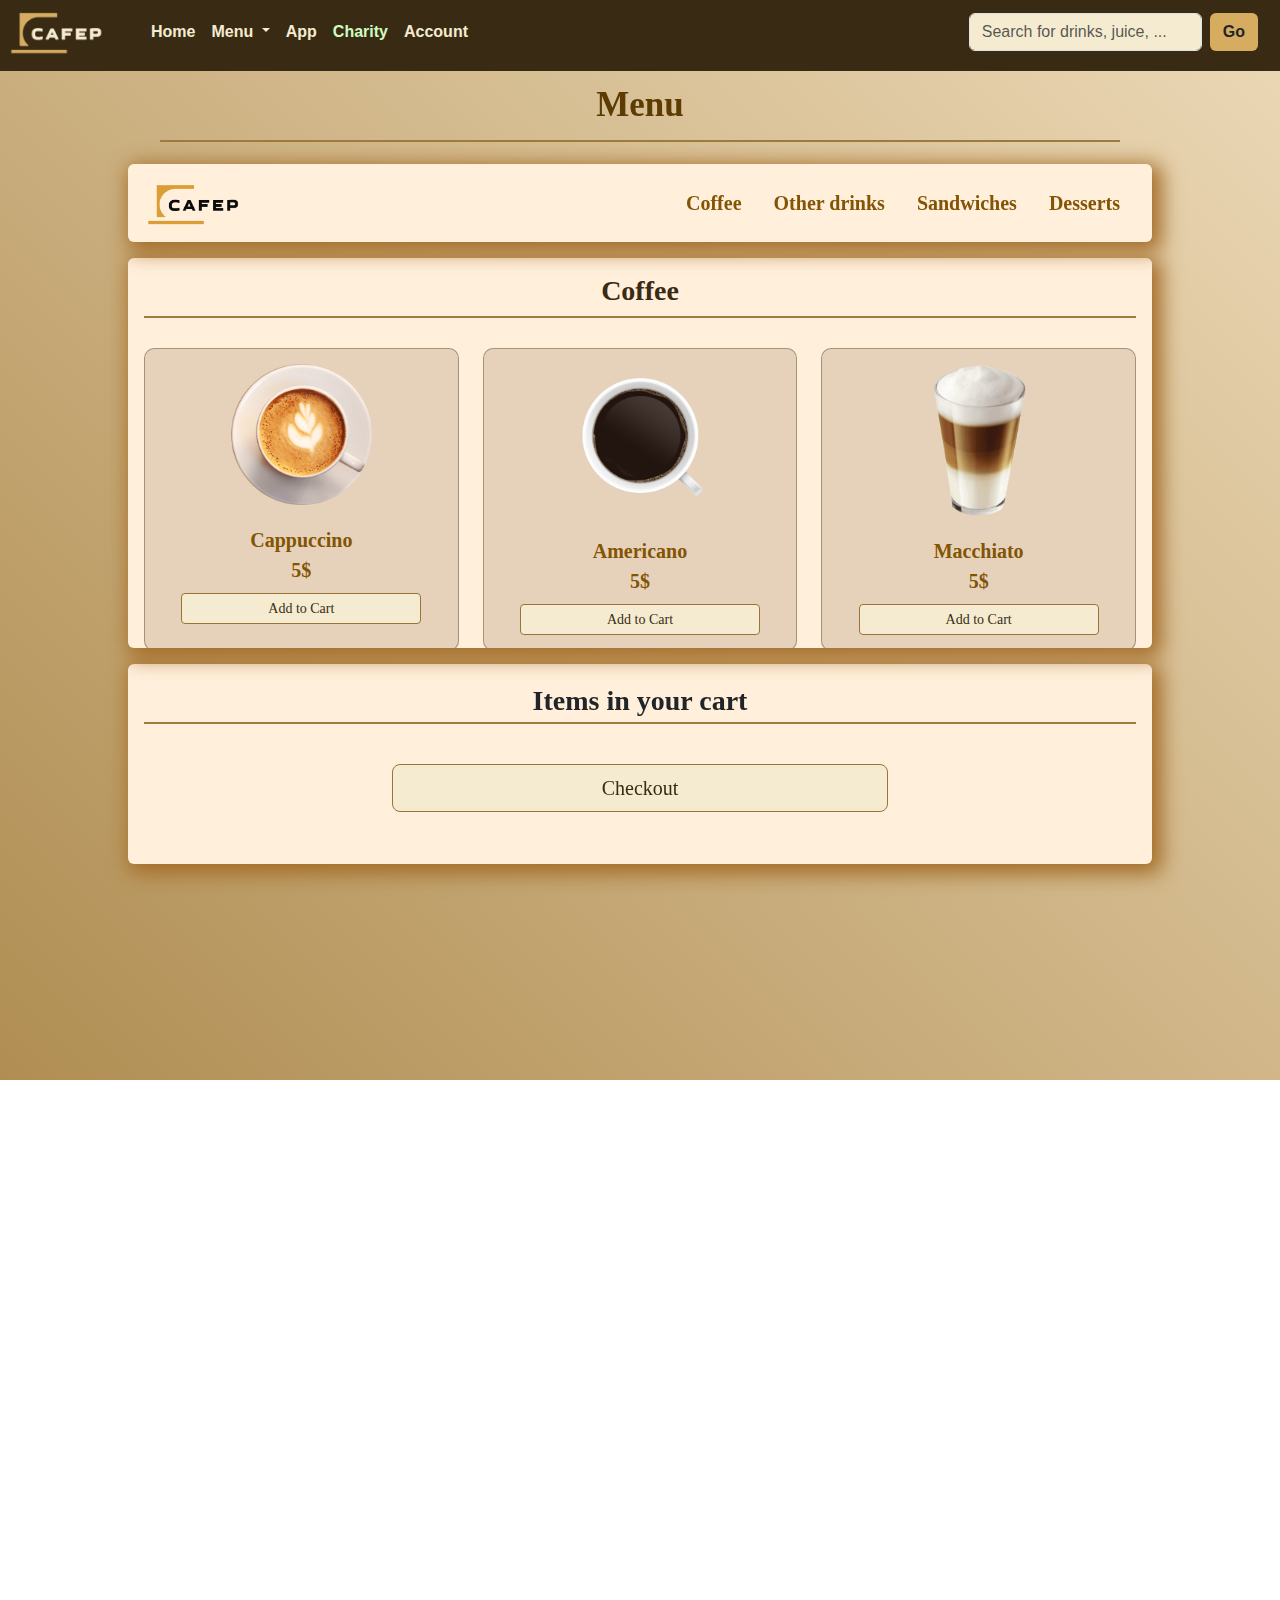
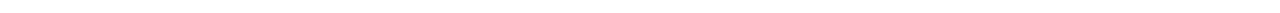
==== menu.html @ 01be3be9 "alot of changes" ====
<!DOCTYPE html>
<html lang="en">
<head>
    <meta charset="UTF-8">
    <meta name="viewport" content="width=device-width, initial-scale=1.0">
    <link href="https://cdn.jsdelivr.net/npm/bootstrap@5.3.0/dist/css/bootstrap.min.css" rel="stylesheet" integrity="sha384-9ndCyUaIbzAi2FUVXJi0CjmCapSmO7SnpJef0486qhLnuZ2cdeRhO02iuK6FUUVM" crossorigin="anonymous">
    <link rel="stylesheet" href="https://cdn.jsdelivr.net/npm/bootstrap@5.0.0/dist/css/bootstrap.min.css">
    <link rel="stylesheet" href="style.css">
    <link rel="stylesheet" href="https://cdnjs.cloudflare.com/ajax/libs/font-awesome/4.7.0/css/font-awesome.min.css">
    <title>coffeeshop</title>
</head>
<body style="height:100%;">
    <script src="https://cdn.jsdelivr.net/npm/bootstrap@5.3.0/dist/js/bootstrap.bundle.min.js" integrity="sha384-geWF76RCwLtnZ8qwWowPQNguL3RmwHVBC9FhGdlKrxdiJJigb/j/68SIy3Te4Bkz" crossorigin="anonymous"></script>
    <img src="images/angryimg.png" id="bg">
    <nav class="navbar navbar-expand-lg" style="font-family:Arial, Helvetica, sans-serif">
        <div class="container-fluid">
          <a class="navbar-brand" href="#"><img class="img-fluid" src="images\navlogo.png" style="margin-left:-15px;"></a>
          <button class="navbar-toggler" type="button" data-bs-toggle="collapse" data-bs-target="#navbarSupportedContent" aria-controls="navbarSupportedContent" aria-expanded="false" aria-label="Toggle navigation" style="box-shadow:none;">
            <span><img class="img-fluid" src="images\showmore.png"></span> 
          </button>
          <div class="collapse navbar-collapse" id="navbarSupportedContent">
            <ul class="navbar-nav me-auto mb-2 mb-lg-0">
              <li class="nav-item">
                <a class="nav-link active fw-semibold" aria-current="page" href="index.html" style="color:#F4EBD0">Home</a>
              </li>
              <li class="nav-item dropdown">
                <a style="color:#F4EBD0" class="nav-link dropdown-toggle active fw-semibold" href="#" role="button" data-bs-toggle="dropdown" aria-expanded="false">
                  Menu
                </a>
                <ul class="dropdown-menu" style="background-color:#B68D40;">
                  <li><a class="dropdown-item fw-semibold" href="menu.html" style="color:#F4EBD0">View Menu</a></li>
                  <li><a class="dropdown-item fw-semibold" href="#" style="color:#F4EBD0">Coffee</a></li>
                  <li><a class="dropdown-item fw-semibold" href="#" style="color:#F4EBD0">Juice</a></li>
                  <li><a class="dropdown-item fw-semibold" href="#" style="color:#F4EBD0">Bread</a></li>
                  <li><a class="dropdown-item fw-semibold" href="#" style="color:#F4EBD0">Dessert</a></li>
                </ul>
              </li>
              <li class="nav-item">
                <a class="nav-link active fw-semibold" aria-current="page" href="#" style="color:#F4EBD0">App</a>
              </li>
              <li class="nav-item">
                <a class="nav-link active fw-semibold" aria-current="page" href="#" style="color:#cffcc1">Charity</a>
              </li>
              <li class="nav-item">
                <a class="nav-link active fw-semibold" aria-current="page" href="#" style="color:#F4EBD0">Account</a>
              </li>
            </ul>
            <form class="d-flex" role="search">
              <input class="form-control me-2 mw-100" style="background-color:#F4EBD0;" type="search" placeholder="Search for drinks, juice, ..." aria-label="Search">
              <button class="btn fw-semibold" style="background-color:#D6AD60;" type="submit">Go </button>
            </form>
          </div>
        </div>
  </nav>
  <div class="menubody">
    <div class="mt-2 mb-2 fw-semibold text-center menutopheader">Menu</div>
    <div class="w-75 mx-auto" style="background-color:#a07b3b;height:2px;margin-bottom:30px;"></div>
    <nav id="menunavbar" class="mx-auto navbar px-3 mb-3 rounded menunavbar">
      <a class="navbar-brand menunavbarbrand" href="#"><img src="images\logo.png"></a>
      <ul class="nav nav-pills text-center menuitemlist">
        <li class="nav-item">
          <a class="nav-link" href="#coffeemenu">Coffee</a>
        </li>
        <li class="nav-item">
          <a class="nav-link" href="#drinksmenu">Other drinks</a>
        </li>
        <li class="nav-item">
          <a class="nav-link" href="#sandwichesmenu">Sandwiches</a>
        </li>
        <li class="nav-item">
          <a class="nav-link" href="#dessertsmenu">Desserts</a>
        </li>
      
      </ul>
    </nav> 
    <div style="color:#392b13;" data-bs-spy="scroll" data-bs-target="#menunavbar" data-bs-root-margin="0px 0px -40%" data-bs-smooth-scroll="true" class="mx-auto menucontent p-3 rounded-2" tabindex="0">
      <h4 id="coffeemenu" class="text-center menuitemtitle">Coffee</h4>
      <div class="w-100 mx-auto" style="background-color:#a07b3b;height:2px;margin-bottom:30px;"></div>
      <div class="row row-cols-2 g-4">
        <div class="col-sm-4">
          <div class="menuitem" style="height:100%;">
            <img src="images\cappuccino.png">
            <div class="fs-5 fw-bold">
              Cappuccino<br>
              5$
            </div>
            <button type="button" style="width:85%;" class="btn btn-primary btn-sm mt-2 buyBtn">Add to Cart</button>
          </div>
        </div>
        <div class="col-sm-4">
          <div class="menuitem" style="height:100%;">
            <img src="images\americano.png">
            <div class="fs-5 fw-bold">
              Americano<br>
              5$
            </div>
            <button type="button" style="width:85%;" class="btn btn-primary btn-sm mt-2 buyBtn">Add to Cart</button>
          </div>
        </div>
        <div class="col-sm-4">
          <div class="menuitem" style="height:100%;">
            <img src="images\macchiato.png">
            <div class="fs-5 fw-bold">
              Macchiato<br>
              5$
            </div>
            <button type="button" style="width:85%;" class="btn btn-primary btn-sm mt-2 buyBtn">Add to Cart</button>
          </div>
        </div>
        <div class="col-sm-4">
          <div class="menuitem" style="height:100%;">
            <img src="images\espresso.png">
            <div class="fs-5 fw-bold">
              Espresso<br>
              5$
            </div>
            <button type="button" style="width:85%;" class="btn btn-primary btn-sm mt-2 buyBtn">Add to Cart</button>
          </div>
        </div>
        <div class="col-sm-4">
          <div class="menuitem" style="height:100%;">
            <img src="images\latte.png">
            <div class="fs-5 fw-bold">
              Latte<br>
              5$
            </div>
            <button type="button" style="width:85%;" class="btn btn-primary btn-sm mt-2 buyBtn">Add to Cart</button>
          </div>
        </div>
        <div class="col-sm-4">
          <div class="menuitem" style="height:100%;">
            <img src="images\frappe.png">
            <div class="fs-5 fw-bold">
              Frappé<br>
              5$
            </div>
            <button type="button" style="width:85%;" class="btn btn-primary btn-sm mt-2 buyBtn">Add to Cart</button>
          </div>
        </div>
        <div class="col-sm-4">
          <div class="menuitem" style="height:100%;">
            <img src="images\black.png">
            <div class="fs-5 fw-bold">
              Black coffee<br>
              5$
            </div>
            <button type="button" style="width:85%;" class="btn btn-primary btn-sm mt-2 buyBtn">Add to Cart</button>
          </div>
        </div>
        <div class="col-sm-4">
          <div class="menuitem" style="height:100%;">
            <img src="images\redeye.png">
            <div class="fs-5 fw-bold">
              Red eye<br>
              5$
            </div>
            <button type="button" style="width:85%;" class="btn btn-primary btn-sm mt-2 buyBtn">Add to Cart</button>
          </div>
        </div>
        <div class="col-sm-4">
          <div class="menuitem" style="height:100%;">
            <img src="images\Affogato.png">
            <div class="fs-5 fw-bold">
              Affogato<br>
              5$
            </div>
            <button type="button" style="width:85%;" class="btn btn-primary btn-sm mt-2 buyBtn">Add to Cart</button>
          </div>
        </div>
      </div>
      <!-------------------------------------------------------------------->
      <h4 id="drinksmenu" class="text-center mt-5 menuitemtitle">Other drinks</h4>
      <div class="w-100 mx-auto" style="background-color:#a07b3b;height:2px;margin-bottom:30px;"></div>
      <div class="row row-cols-2 g-4">
        <div class="col-sm-4">
          <div class="menuitem" style="height:100%;">
            <img src="images\watermelonjuice.png">
            <div class="fs-5 fw-bold">
              Watermelon Juice<br>
              5$
            </div>
            <button type="button" style="width:85%;" class="btn btn-primary btn-sm mt-2 buyBtn">Add to Cart</button>
          </div>
        </div>
        <div class="col-sm-4">
          <div class="menuitem" style="height:100%;">
            <img src="images\orangejuice.png">
            <div class="fs-5 fw-bold">
              Orange Juice<br>
              5$
            </div>
            <button type="button" style="width:85%;" class="btn btn-primary btn-sm mt-2 buyBtn">Add to Cart</button>
          </div>
        </div>
        <div class="col-sm-4">
          <div class="menuitem" style="height:100%;">
            <img src="images\applejuice.png">
            <div class="fs-5 fw-bold">
              Apple Juice<br>
              5$
            </div>
            <button type="button" style="width:85%;" class="btn btn-primary btn-sm mt-2 buyBtn">Add to Cart</button>
          </div>
        </div>
        <div class="col-sm-4">
          <div class="menuitem" style="height:100%;">
            <img src="images\lemonade.png">
            <div class="fs-5 fw-bold">
              Lemonade<br>
              5$
            </div>
            <button type="button" style="width:85%;" class="btn btn-primary btn-sm mt-2 buyBtn">Add to Cart</button>
          </div>
        </div>
        <div class="col-sm-4">
          <div class="menuitem" style="height:100%;">
            <img src="images\ogcoke.png">
            <div class="fs-5 fw-bold">
              Traditional coke<br>
              5$
            </div>
            <button type="button" style="width:85%;" class="btn btn-primary btn-sm mt-2 buyBtn">Add to Cart</button>
          </div>
        </div>
        <div class="col-sm-4">
          <div class="menuitem" style="height:100%;">
            <img src="images\thaitea.png">
            <div class="fs-5 fw-bold">
              Thai Tea<br>
              5$
            </div>
            <button type="button" style="width:85%;" class="btn btn-primary btn-sm mt-2 buyBtn">Add to Cart</button>
          </div>
        </div>
        <div class="col-sm-4">
          <div class="menuitem" style="height:100%;">
            <img src="images\pineapplejuice.png">
            <div class="fs-5 fw-bold">
              Pineapple juice<br>
              5$
            </div>
            <button type="button" style="width:85%;" class="btn btn-primary btn-sm mt-2 buyBtn">Add to Cart</button>
          </div>
        </div>
      </div>
      <!-------------------------------------------------------------------->
      <h4 id="sandwichesmenu" class="text-center mt-5 menuitemtitle">Sandwiches</h4>
      <div class="w-100 mx-auto" style="background-color:#a07b3b;height:2px;margin-bottom:30px;"></div>
      <div class="row row-cols-2 g-4">
        <div class="col-sm-4">
          <div class="menuitem" style="height:100%;">
            <img src="images\latte.png">
            <div class="fs-5 fw-bold">
              Latte<br>
              5$
            </div>
            <button type="button" style="width:85%;" class="btn btn-primary btn-sm mt-2 buyBtn">Add to Cart</button>
          </div>
        </div>
        <div class="col-sm-4">
          <div class="menuitem" style="height:100%;">
            <img src="images\latte.png">
            <div class="fs-5 fw-bold">
              Latte<br>
              5$
            </div>
            <button type="button" style="width:85%;" class="btn btn-primary btn-sm mt-2 buyBtn">Add to Cart</button>
          </div>
        </div>
        <div class="col-sm-4">
          <div class="menuitem" style="height:100%;">
            <img src="images\latte.png">
            <div class="fs-5 fw-bold">
              Latte<br>
              5$
            </div>
            <button type="button" style="width:85%;" class="btn btn-primary btn-sm mt-2 buyBtn">Add to Cart</button>
          </div>
        </div>
        <div class="col-sm-4">
          <div class="menuitem" style="height:100%;">
            <img src="images\latte.png">
            <div class="fs-5 fw-bold">
              Latte<br>
              5$
            </div>
            <button type="button" style="width:85%;" class="btn btn-primary btn-sm mt-2 buyBtn">Add to Cart</button>
          </div>
        </div>
        <div class="col-sm-4">
          <div class="menuitem" style="height:100%;">
            <img src="images\latte.png">
            <div class="fs-5 fw-bold">
              Latte<br>
              5$
            </div>
            <button type="button" style="width:85%;" class="btn btn-primary btn-sm mt-2 buyBtn">Add to Cart</button>
          </div>
        </div>
        <div class="col-sm-4">
          <div class="menuitem" style="height:100%;">
            <img src="images\latte.png">
            <div class="fs-5 fw-bold">
              Latte<br>
              5$
            </div>
            <button type="button" style="width:85%;" class="btn btn-primary btn-sm mt-2 buyBtn">Add to Cart</button>
          </div>
        </div>
        <div class="col-sm-4">
          <div class="menuitem" style="height:100%;">
            <img src="images\latte.png">
            <div class="fs-5 fw-bold">
              Latte<br>
              5$
            </div>
            <button type="button" style="width:85%;" class="btn btn-primary btn-sm mt-2 buyBtn">Add to Cart</button>
          </div>
        </div>
        <div class="col-sm-4">
          <div class="menuitem" style="height:100%;">
            <img src="images\latte.png">
            <div class="fs-5 fw-bold">
              Latte<br>
              5$
            </div>
            <button type="button" style="width:85%;" class="btn btn-primary btn-sm mt-2 buyBtn">Add to Cart</button>
          </div>
        </div>
        <div class="col-sm-4">
          <div class="menuitem" style="height:100%;">
            <img src="images\latte.png">
            <div class="fs-5 fw-bold">
              Latte<br>
              5$
            </div>
            <button type="button" style="width:85%;" class="btn btn-primary btn-sm mt-2 buyBtn">Add to Cart</button>
          </div>
        </div>
      </div>
      <!-------------------------------------------------------------------->
      <h4 id="dessertsmenu" class="text-center mt-5 menuitemtitle">Desserts</h4>
      <div class="w-100 mx-auto" style="background-color:#a07b3b;height:2px;margin-bottom:30px;"></div>
      <div class="row row-cols-2 g-4">
        <div class="col-sm-4">
          <div class="menuitem" style="height:100%;">
            <img src="images\latte.png">
            <div class="fs-5 fw-bold">
              Latte<br>
              5$
            </div>
            <button type="button" style="width:85%;" class="btn btn-primary btn-sm mt-2 buyBtn">Add to Cart</button>
          </div>
        </div>
        <div class="col-sm-4">
          <div class="menuitem" style="height:100%;">
            <img src="images\latte.png">
            <div class="fs-5 fw-bold">
              Latte<br>
              5$
            </div>
            <button type="button" style="width:85%;" class="btn btn-primary btn-sm mt-2 buyBtn">Add to Cart</button>
          </div>
        </div>
        <div class="col-sm-4">
          <div class="menuitem" style="height:100%;">
            <img src="images\latte.png">
            <div class="fs-5 fw-bold">
              Latte<br>
              5$
            </div>
            <button type="button" style="width:85%;" class="btn btn-primary btn-sm mt-2 buyBtn">Add to Cart</button>
          </div>
        </div>
        <div class="col-sm-4">
          <div class="menuitem" style="height:100%;">
            <img src="images\latte.png">
            <div class="fs-5 fw-bold">
              Latte<br>
              5$
            </div>
            <button type="button" style="width:85%;" class="btn btn-primary btn-sm mt-2 buyBtn">Add to Cart</button>
          </div>
        </div>
        <div class="col-sm-4">
          <div class="menuitem" style="height:100%;">
            <img src="images\latte.png">
            <div class="fs-5 fw-bold">
              Latte<br>
              5$
            </div>
            <button type="button" style="width:85%;" class="btn btn-primary btn-sm mt-2 buyBtn">Add to Cart</button>
          </div>
        </div>
        <div class="col-sm-4">
          <div class="menuitem" style="height:100%;">
            <img src="images\latte.png">
            <div class="fs-5 fw-bold">
              Latte<br>
              5$
            </div>
            <button type="button" style="width:85%;" class="btn btn-primary btn-sm mt-2 buyBtn">Add to Cart</button>
          </div>
        </div>
        <div class="col-sm-4">
          <div class="menuitem" style="height:100%;">
            <img src="images\latte.png">
            <div class="fs-5 fw-bold">
              Latte<br>
              5$
            </div>
            <button type="button" style="width:85%;" class="btn btn-primary btn-sm mt-2 buyBtn">Add to Cart</button>
          </div>
        </div>
        <div class="col-sm-4">
          <div class="menuitem" style="height:100%;">
            <img src="images\latte.png">
            <div class="fs-5 fw-bold">
              Latte<br>
              5$
            </div>
            <button type="button" style="width:85%;" class="btn btn-primary btn-sm mt-2 buyBtn">Add to Cart</button>
          </div>
        </div>
        <div class="col-sm-4">
          <div class="menuitem" style="height:100%;">
            <img src="images\latte.png">
            <div class="fs-5 fw-bold">
              Latte<br>
              5$
            </div>
            <button type="button" style="width:85%;" class="btn btn-primary btn-sm mt-2 buyBtn">Add to Cart</button>
          </div>
        </div>
      </div>
    </div>
  </div>
  <div class="checkout">
    <div class="mt-3 rounded mx-auto p-3 cartcontainer">
      <div class="text-center carttitle">Items in your cart</div>
      <div class="w-100 mx-auto" style="background-color:#a07b3b;height:2px;margin-bottom:30px;"></div>
      <div class="text-center" style="margin-top:40px;"><button type="button" style="width:50%" class="btn btn-primary btn-lg cartBtn">Checkout</button></div>
    </div>
  </div>
  <div class="mt-5" style="position:relative">
    <img src="images\coffee11.webp" class="bottomimg" style="width:100%;border-top:solid #835404 5px;">
  </div>
  <footer style="border-top-color:#835404;border-top-width:4px;border-top-style:solid;padding:0 50px 0px;color:#F4EBD0;margin-top:auto;background-color:#B68D40;">
    <div class="row">
          <div class="col-sm-3 col-md-3">
              <div class="footerheader fw-semibold">Locations</div>
              <div class="footertext">
                  <li>2-6 Bis Điện Biên Phủ, P.Đa Kao, Quận 1, Tp Hồ Chí Minh</li>
                  <li style="margin-top:7px;">298 Cầu Giấy, P. Quan Hoa, Q. Cầu Giấy, Hà Nội</li>
                  <li style="margin-top:7px;">234 Phạm Văn Đồng, Cổ Nhuế, Bắc Từ Liêm, Hà Nội</li>
              </div>
          </div>
          <div class="col-sm-3 col-md-3">
              <div>
                  <div class="footerheader fw-semibold">Privacy Policy</div> 
                  <div class="footertext">
                      <li>Interpretation and Definitions</li>
                      <li style="margin-top:7px;">Personal Data</li>
                      <li style="margin-top:7px;">Social Data</li>
                      <li style="margin-top:7px;">Data rights</li>
                  </div>
              </div>
          </div>
          <div class="col-sm-3 col-md-3">
              <div class="footerheader fw-semibold">Terms and Conditions</div>
              <div class="footertext">
                <li>Online services</li>
                <li style="margin-top:7px;">Information practices and communication</li>
                <li style="margin-top:7px;">Sending orders</li>
                <li style="margin-top:7px;">Copyright notice</li>
              </div>
          </div>
          <div class="col-sm-3 col-md-3 text-center">
              <div class="footerheader fw-semibold" id="socials">Stay in touch with us!</div> 
              <div class="socialicons">
                <a href="#"><img src="images\facebook.png"></a>
                <a href="#"><img src="images\youtube.png"></a>
                <a href="#"><img src="images\instagram.png"></a>             
              </div>
          </div>
    </div>
    <div class="text-center mb-3 copyrighttext">
      © 2023-2023 CAFEP All Rights Reserved
    </div>
  </footer>
</body>
</html>
---- style.css ----
@import url('https://fonts.googleapis.com/css?family=Roboto:700');

@import url("https://fonts.googleapis.com/css?family=Poppins:100,200,300,400,500,600,700,800,900");

@import url('https://fonts.googleapis.com/css2?family=DM+Sans:opsz,wght@9..40,300&display=swap');
html,body,header{
  width: 100%;
  height: 100%;
  margin: 0px;
  padding: 0px;
  overflow-x: hidden; 
  font-family:'Times New Roman', Times, serif;
}

body{
  width:auto;
  display:flex;
  flex-direction:column;
  position:relative;
}

.navbar{
  z-index:3;
  background-color:#392b13;
  padding:10px;
  margin-top:-8px;
  width:100%;
}

#bg{
  position:fixed; 
  top: 0; 
  left: 0; 
  z-index:-1;
  min-width: 100%;
  min-height: 100%;
}

/* HomePage */

/* TopPage */

.dropdown-menu{
    animation: 0.5s slidedown
}

.dropdown-menu a:hover{
  color:#392b13 !important;
  background-color:transparent;
}

.coffeetext{
  position: relative;
  position: absolute;
  left:37%;
}

.coffeetext h2{
  color: #fff;
  font-size: 6vw;
  position: absolute;
  transform: translate(-50%, -50%);
}

.coffeetext h2:nth-child(1){
  color: transparent;
  -webkit-text-stroke: 2px #F4EBD0;
}

.coffeetext h2:nth-child(2){
  color:#392b13;
  animation: animate 1.5s ease-in-out infinite;
}

@keyframes animate{
  0%,
  100% {
    clip-path: polygon(
      0% 45%,
      16% 44%,
      33% 50%,
      54% 60%,
      70% 61%,
      84% 59%,
      100% 52%,
      100% 100%,
      0% 100%
    );
  }

  50% {
    clip-path: polygon(
      0% 60%,
      15% 65%,
      34% 66%,
      51% 62%,
      67% 50%,
      84% 45%,
      100% 46%,
      100% 100%,
      0% 100%
    );
  }
}

@keyframes slidedown{
    from {
        transform: translateY(-5%);
    }
    to {
        transform: translateY(0);
    }
}

.carousel{
  border-bottom-color:#835404;
  border-bottom-width:4px;
  border-bottom-style:solid;
  z-index:2;
}

.carousel-item:after{
  content:"";
  display:block;
  position:absolute;
  top:0;
  bottom:0;
  left:0;
  right:0;
  background:rgba(0, 0, 0, 0.229);
}

/* MidPage */

.introrow{
  font-family:"DM Sans";
  margin-top:30px;
  margin-bottom:20px;
  width:100%;
  display:flex;
  flex-direction:row;
}

.introabouttext{
  font-size:25px;
}

.introaboutheader, .reviewheader, .recommendheader, .ratingheader, .menuheader{
  font-size:40px;
  color:#5c3c03;
  font-family:'Times New Roman', Times, serif
}

.review-section{
  margin-top:60px;
}

.radiorow{
  display:flex;
  flex-direction:column;
  width:100%;
}

.introtext{
  width:50%;
  margin-bottom:70px;
  color:#5c3c03;
  height:auto;
}

.radio-btns{
  display: flex;
  width:38%;
  margin-top:95px;
  margin-left:6%;
  box-shadow: 0px 0px 100px 5px #835404;
  margin-bottom:auto;
  grid-template-columns: repeat(3, 100px);
}

.radio-btns:hover .radio-btns__btn:not(:hover){
  filter: grayscale(80%);
  opacity: 0.75;
}

.radio-btns:hover .radio-btns__btn:not(:hover)::after{
  background-color: rgba(#000, 0.5);
}

.radio-btns__btn{
  position: relative;
  cursor: pointer;
  transition: .3s;
}

.radio-btns__btn:after{
  content:"";
  display:block;
  position:absolute;
  top:0;
  bottom:0;
  left:0;
  right:0;
  background:#392b1323;
}

.radio-btns__btn::after{
  content: '';
  position: absolute;
  top: 0;
  left: 0;
  width: 100%;
  height: 100%;
  background-color: rgba(#000, 0);
  transition: .3s;
}

.radio-btns__btn img{
  display: inline-block;
  width: 100%;
  max-width: 100%;
}

.reviewtitle{
  margin-top:60px;
}

.previewslider{
  margin:auto;
  position:relative;
  display:grid;
  place-items:center;
  background-color:#977437;
}

.previewslider-track{
  display:flex;
  width:calc(156px*18);
  animation: scroll 75s linear infinite;
}

.previewslider-track2{
  display:flex;
  width:calc(156px*18);
  animation: scroll 75s linear infinite reverse;
}

.previewslide{
  display:flex;
  flex-direction:column;
  background-color:#d5ba87;
  box-shadow:rgb(165, 110, 42) 2px 2px 20px 2px;
  border-radius:10px;
  border-bottom-left-radius:45px;
  align-items:center;
  padding:28px;
  margin-left:30px;
  margin-right:30px;
  height:200px;
}

.previewslide .fs-5{ 
  color:#392b13;
  font-weight:100px;
}

.previewslide img{
  width:100%;
}

@keyframes scroll{
  0%{
    transform:translateX(0);
  }

  100%{
    transform: translateX(calc(-216px*9));
  }
}

.coffeebtn{
  margin-bottom:35px;
}

.reviewexample{
  width:100%;
  padding:15px;
  font-size:20px;
  background-color:rgb(255, 239, 219);
  flex-wrap:nowrap;
  box-shadow:rgb(165, 110, 42) 5px 5px 20px 5px;
  color:rgb(165, 110, 42);
  border-radius:10px;
  border-bottom-right-radius:45px;
}

.reviewhr{
  margin-bottom:50px;
}

.reviewname{
  font-size:19px;
}

.reviewinfo{
  font-size:18px;
  font-family:"DM Sans";
}

.checked{
  color:rgb(240, 168, 35);
}

.ratingcontainer, .ratingcontainersubmit{
  box-shadow:rgb(165, 110, 42) 5px 5px 20px 5px;
  font-family:"DM Sans";
}

.ratingform{
  font-size:20px;
  color:#5c3c03 !important;
}

.ratingform::placeholder{
  color:#5c3c03; ;
}

.btn-primary, .btn-primary:hover, .btn-primary:active, .btn-primary:visited{
  border-color:#977437;
  background-color:#d5ba87;
  color:#392b13;
  text-align:center;
}

/* BottomPage */

.footerheader{
  padding:10px;
  font-size:25px;
  margin-left:-10px;
}

.footertext{
  font-size:18px;
  text-align:left;
  list-style:none;
  margin-top:5px;
  font-family:"DM Sans";
}

.copyrighttext{
  font-size:25px;
  font-family:"DM Sans";
}

/* MenuPage */

.menutopheader{
  font-size:35px;
  color:#5c3c03;
}

.menunavbarbrand img{
  width:30%;
}

.menunavbar{
  width:80%;
  background-color:rgb(255, 239, 219);
  box-shadow:rgb(165, 110, 42) 5px 5px 20px 5px;
}

.menucontent{
  height:450px;
  overflow-y:auto;
  position:relative;
  width:80%;
  background-color:rgb(255, 239, 219);
  box-shadow:rgb(165, 110, 42) 5px 5px 20px 5px;
}

.nav-link, .navbar-brand, .menuheader{
  color:#5c3c03;
  font-weight:bold;
}

.menuitemtitle, .carttitle{
  font-size:28px;
  font-weight:bold;
}

.menuitem{
  padding:15px;
  background-color:rgba(102, 68, 16, 0.164);
  flex-wrap:nowrap;
  color:#835404;
  border-radius:10px;
  border:#392b1362 solid 1px;
  text-align:center;
}

.menuitemlist a{
  font-size:20px;
}

.menuitemlist .nav-link{
  color:#835404;
}

.menuitemlist .nav-link:hover{
  text-decoration:underline;
  color:#835404;
  text-align:center;
}

.menuitemlist .nav-link.active {
  background-color: transparent !important;
  color:#835404;
}

.menuitem img{
  width:50%;
  margin-bottom:20px;
}

.buyBtn{
  background-color:#F4EBD0;
}

.cartcontainer{
  height:200px;
  width:80%;
  background-color:rgb(255, 239, 219);
  box-shadow:rgb(165, 110, 42) 5px 5px 20px 5px;
}

.cartBtn{
  
  background-color:#F4EBD0;
}

/* MediaQuery */

@media all and (max-width: 1404px){
  .introrow{
    display:flex;
    flex-direction:column;
    width:100%;
  }

  .introtext{
    width:100%;
  }

  .introhr{
    display:none;
  }
  
  .radiorow{
    display:flex;
    flex-direction:row;
    width:100%;
    border-top:solid #835404 5px;
    border-bottom:solid #835404 5px;
  }

  .radio-btns{
    width:100%;
    margin-left:0;
    margin-bottom:50px;
    margin-top:-50px;
  }

  .reviewheader, .ratingheader, .introaboutheader, .recommendheader, .menuheader{
    font-size:45px;
  }

  .reviewexample{
    height:100%;
    display:flex;
    flex-direction:column;
  }

  .menucontent{
    height:390px;
  }
}

@media all and (max-width: 900px){
  .footerheader, .copyrighttext{
    font-size:16px;
    margin-top:10px;
  }

  .footertext{
    font-size:12px;
  }

  #socials, .socialicons{
    text-align:left;
  }

  .reviewheader, .ratingheader, .introaboutheader, .recommendheader, .menuheader{
    font-size:35px;
  }

  .submitBtn{
    font-size:12px;
  }

  .form-control{
    font-size:16px;
  }

  .previewslider-track{
    animation: scroll 50s linear infinite;
  }
  
  .previewslider{
    margin-top:50px;
  }

  .coffeebtn{
    margin-bottom:-10px;
  }

  .review-section{
    margin-top:30px; 
  }

  .menutopheader{
    font-size:28px;
  }

  .menuitemlist a{
    font-size:19px;
  }
}

@media all and (max-width:1080px){
  .menunavbarbrand img{
    display:none;
  }

  .menuitemlist{
      margin-left:auto;
      margin-right:auto;
  }
}
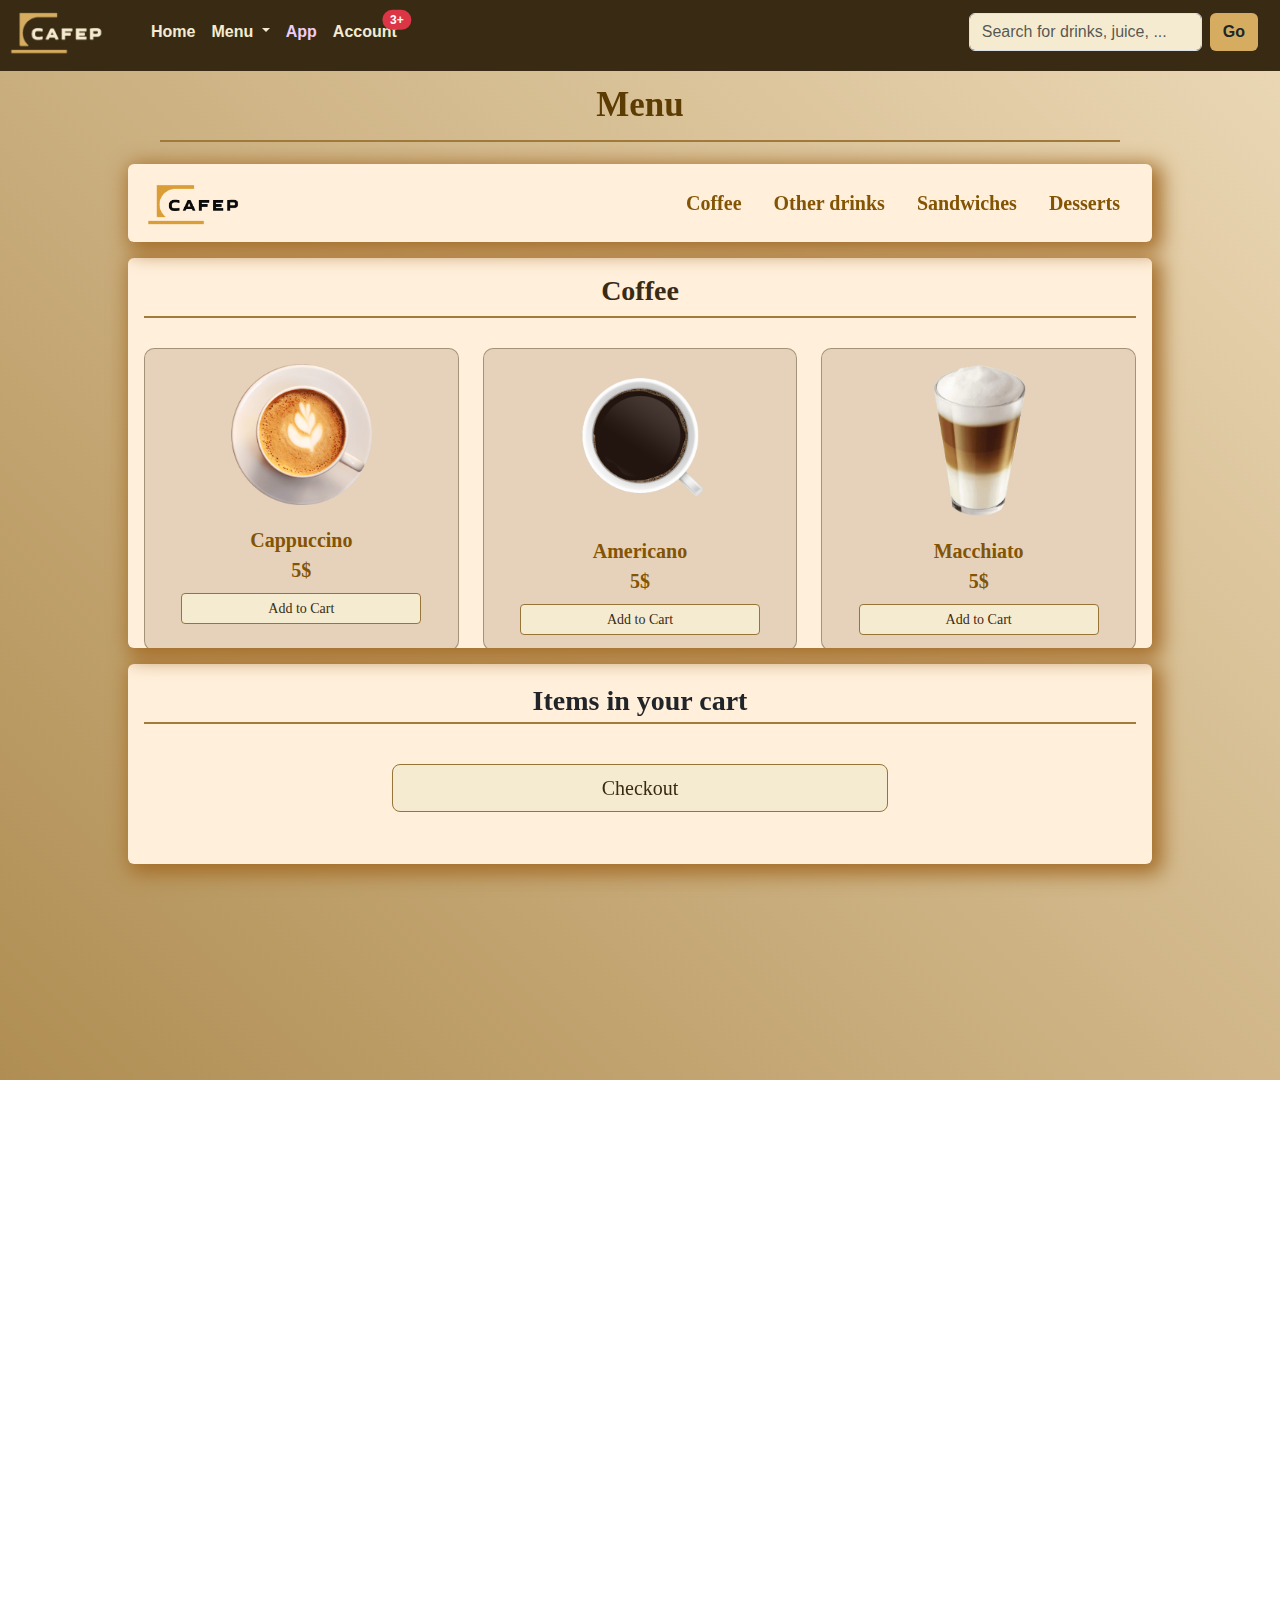
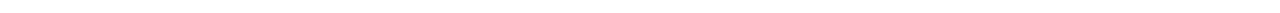
==== commit 2cb42213: "minor changes" ====
--- a/menu.html
+++ b/menu.html
@@ -9,12 +9,12 @@
     <link rel="stylesheet" href="https://cdnjs.cloudflare.com/ajax/libs/font-awesome/4.7.0/css/font-awesome.min.css">
     <title>coffeeshop</title>
 </head>
-<body style="height:100%;">
+<body>
     <script src="https://cdn.jsdelivr.net/npm/bootstrap@5.3.0/dist/js/bootstrap.bundle.min.js" integrity="sha384-geWF76RCwLtnZ8qwWowPQNguL3RmwHVBC9FhGdlKrxdiJJigb/j/68SIy3Te4Bkz" crossorigin="anonymous"></script>
     <img src="images/angryimg.png" id="bg">
     <nav class="navbar navbar-expand-lg" style="font-family:Arial, Helvetica, sans-serif">
         <div class="container-fluid">
-          <a class="navbar-brand" href="#"><img class="img-fluid" src="images\navlogo.png" style="margin-left:-15px;"></a>
+          <a class="navbar-brand" href="index.html"><img class="img-fluid" src="images\navlogo.png" style="margin-left:-15px;"></a>
           <button class="navbar-toggler" type="button" data-bs-toggle="collapse" data-bs-target="#navbarSupportedContent" aria-controls="navbarSupportedContent" aria-expanded="false" aria-label="Toggle navigation" style="box-shadow:none;">
             <span><img class="img-fluid" src="images\showmore.png"></span> 
           </button>
@@ -28,21 +28,22 @@
                   Menu
                 </a>
                 <ul class="dropdown-menu" style="background-color:#B68D40;">
-                  <li><a class="dropdown-item fw-semibold" href="menu.html" style="color:#F4EBD0">View Menu</a></li>
-                  <li><a class="dropdown-item fw-semibold" href="#" style="color:#F4EBD0">Coffee</a></li>
-                  <li><a class="dropdown-item fw-semibold" href="#" style="color:#F4EBD0">Juice</a></li>
-                  <li><a class="dropdown-item fw-semibold" href="#" style="color:#F4EBD0">Bread</a></li>
-                  <li><a class="dropdown-item fw-semibold" href="#" style="color:#F4EBD0">Dessert</a></li>
+                  <li><a class="dropdown-item" href="menu.html" style="color:#F4EBD0">View Menu</a></li>
+                  <li><a class="dropdown-item" href="#" style="color:#F4EBD0">Coffee</a></li>
+                  <li><a class="dropdown-item" href="#" style="color:#F4EBD0">Juice</a></li>
+                  <li><a class="dropdown-item" href="#" style="color:#F4EBD0">Bread</a></li>
+                  <li><a class="dropdown-item" href="#" style="color:#F4EBD0">Dessert</a></li>
                 </ul>
               </li>
               <li class="nav-item">
-                <a class="nav-link active fw-semibold" aria-current="page" href="#" style="color:#F4EBD0">App</a>
+                <a class="nav-link active fw-semibold" aria-current="page" href="app.html" style="color:#edccf9">App</a>
               </li>
               <li class="nav-item">
-                <a class="nav-link active fw-semibold" aria-current="page" href="#" style="color:#cffcc1">Charity</a>
-              </li>
-              <li class="nav-item">
-                <a class="nav-link active fw-semibold" aria-current="page" href="#" style="color:#F4EBD0">Account</a>
+                <a class="nav-link active fw-semibold position-relative" aria-current="page" href="#" style="color:#F4EBD0">Account
+                  <span class="position-absolute translate-middle badge rounded-pill bg-danger accnotify">
+                  3+
+                  <span class="visually-hidden">unread notifications</span>
+                </a>
               </li>
             </ul>
             <form class="d-flex" role="search">
@@ -84,7 +85,7 @@
               Cappuccino<br>
               5$
             </div>
-            <button type="button" style="width:85%;" class="btn btn-primary btn-sm mt-2 buyBtn">Add to Cart</button>
+            <button type="button" style="width:85%;" onclick="showToast()" class="btn btn-primary btn-sm mt-2 buyBtn">Add to Cart</button>
           </div>
         </div>
         <div class="col-sm-4">
@@ -94,7 +95,7 @@
               Americano<br>
               5$
             </div>
-            <button type="button" style="width:85%;" class="btn btn-primary btn-sm mt-2 buyBtn">Add to Cart</button>
+            <button type="button" style="width:85%;" onclick="showToast()" class="btn btn-primary btn-sm mt-2 buyBtn">Add to Cart</button>
           </div>
         </div>
         <div class="col-sm-4">
@@ -104,7 +105,7 @@
               Macchiato<br>
               5$
             </div>
-            <button type="button" style="width:85%;" class="btn btn-primary btn-sm mt-2 buyBtn">Add to Cart</button>
+            <button type="button" style="width:85%;" onclick="showToast()" class="btn btn-primary btn-sm mt-2 buyBtn">Add to Cart</button>
           </div>
         </div>
         <div class="col-sm-4">
@@ -114,7 +115,7 @@
               Espresso<br>
               5$
             </div>
-            <button type="button" style="width:85%;" class="btn btn-primary btn-sm mt-2 buyBtn">Add to Cart</button>
+            <button type="button" style="width:85%;" onclick="showToast()" class="btn btn-primary btn-sm mt-2 buyBtn">Add to Cart</button>
           </div>
         </div>
         <div class="col-sm-4">
@@ -124,7 +125,7 @@
               Latte<br>
               5$
             </div>
-            <button type="button" style="width:85%;" class="btn btn-primary btn-sm mt-2 buyBtn">Add to Cart</button>
+            <button type="button" style="width:85%;" onclick="showToast()" class="btn btn-primary btn-sm mt-2 buyBtn">Add to Cart</button>
           </div>
         </div>
         <div class="col-sm-4">
@@ -134,7 +135,7 @@
               Frappé<br>
               5$
             </div>
-            <button type="button" style="width:85%;" class="btn btn-primary btn-sm mt-2 buyBtn">Add to Cart</button>
+            <button type="button" style="width:85%;" onclick="showToast()" class="btn btn-primary btn-sm mt-2 buyBtn">Add to Cart</button>
           </div>
         </div>
         <div class="col-sm-4">
@@ -144,7 +145,7 @@
               Black coffee<br>
               5$
             </div>
-            <button type="button" style="width:85%;" class="btn btn-primary btn-sm mt-2 buyBtn">Add to Cart</button>
+            <button type="button" style="width:85%;" onclick="showToast()" class="btn btn-primary btn-sm mt-2 buyBtn">Add to Cart</button>
           </div>
         </div>
         <div class="col-sm-4">
@@ -154,7 +155,7 @@
               Red eye<br>
               5$
             </div>
-            <button type="button" style="width:85%;" class="btn btn-primary btn-sm mt-2 buyBtn">Add to Cart</button>
+            <button type="button" style="width:85%;" onclick="showToast()" class="btn btn-primary btn-sm mt-2 buyBtn">Add to Cart</button>
           </div>
         </div>
         <div class="col-sm-4">
@@ -164,7 +165,7 @@
               Affogato<br>
               5$
             </div>
-            <button type="button" style="width:85%;" class="btn btn-primary btn-sm mt-2 buyBtn">Add to Cart</button>
+            <button type="button" style="width:85%;" onclick="showToast()" class="btn btn-primary btn-sm mt-2 buyBtn">Add to Cart</button>
           </div>
         </div>
       </div>
@@ -179,7 +180,7 @@
               Watermelon Juice<br>
               5$
             </div>
-            <button type="button" style="width:85%;" class="btn btn-primary btn-sm mt-2 buyBtn">Add to Cart</button>
+            <button type="button" style="width:85%;" onclick="showToast()" class="btn btn-primary btn-sm mt-2 buyBtn">Add to Cart</button>
           </div>
         </div>
         <div class="col-sm-4">
@@ -189,7 +190,7 @@
               Orange Juice<br>
               5$
             </div>
-            <button type="button" style="width:85%;" class="btn btn-primary btn-sm mt-2 buyBtn">Add to Cart</button>
+            <button type="button" style="width:85%;" onclick="showToast()" class="btn btn-primary btn-sm mt-2 buyBtn">Add to Cart</button>
           </div>
         </div>
         <div class="col-sm-4">
@@ -199,7 +200,7 @@
               Apple Juice<br>
               5$
             </div>
-            <button type="button" style="width:85%;" class="btn btn-primary btn-sm mt-2 buyBtn">Add to Cart</button>
+            <button type="button" style="width:85%;" onclick="showToast()" class="btn btn-primary btn-sm mt-2 buyBtn">Add to Cart</button>
           </div>
         </div>
         <div class="col-sm-4">
@@ -209,7 +210,7 @@
               Lemonade<br>
               5$
             </div>
-            <button type="button" style="width:85%;" class="btn btn-primary btn-sm mt-2 buyBtn">Add to Cart</button>
+            <button type="button" style="width:85%;" onclick="showToast()" class="btn btn-primary btn-sm mt-2 buyBtn">Add to Cart</button>
           </div>
         </div>
         <div class="col-sm-4">
@@ -219,7 +220,7 @@
               Traditional coke<br>
               5$
             </div>
-            <button type="button" style="width:85%;" class="btn btn-primary btn-sm mt-2 buyBtn">Add to Cart</button>
+            <button type="button" style="width:85%;" onclick="showToast()" class="btn btn-primary btn-sm mt-2 buyBtn">Add to Cart</button>
           </div>
         </div>
         <div class="col-sm-4">
@@ -229,7 +230,7 @@
               Thai Tea<br>
               5$
             </div>
-            <button type="button" style="width:85%;" class="btn btn-primary btn-sm mt-2 buyBtn">Add to Cart</button>
+            <button type="button" style="width:85%;" onclick="showToast()" class="btn btn-primary btn-sm mt-2 buyBtn">Add to Cart</button>
           </div>
         </div>
         <div class="col-sm-4">
@@ -239,7 +240,7 @@
               Pineapple juice<br>
               5$
             </div>
-            <button type="button" style="width:85%;" class="btn btn-primary btn-sm mt-2 buyBtn">Add to Cart</button>
+            <button type="button" style="width:85%;" onclick="showToast()" class="btn btn-primary btn-sm mt-2 buyBtn">Add to Cart</button>
           </div>
         </div>
       </div>
@@ -249,92 +250,92 @@
       <div class="row row-cols-2 g-4">
         <div class="col-sm-4">
           <div class="menuitem" style="height:100%;">
-            <img src="images\latte.png">
-            <div class="fs-5 fw-bold">
-              Latte<br>
-              5$
-            </div>
-            <button type="button" style="width:85%;" class="btn btn-primary btn-sm mt-2 buyBtn">Add to Cart</button>
-          </div>
-        </div>
-        <div class="col-sm-4">
-          <div class="menuitem" style="height:100%;">
-            <img src="images\latte.png">
-            <div class="fs-5 fw-bold">
-              Latte<br>
-              5$
-            </div>
-            <button type="button" style="width:85%;" class="btn btn-primary btn-sm mt-2 buyBtn">Add to Cart</button>
-          </div>
-        </div>
-        <div class="col-sm-4">
-          <div class="menuitem" style="height:100%;">
-            <img src="images\latte.png">
-            <div class="fs-5 fw-bold">
-              Latte<br>
-              5$
-            </div>
-            <button type="button" style="width:85%;" class="btn btn-primary btn-sm mt-2 buyBtn">Add to Cart</button>
-          </div>
-        </div>
-        <div class="col-sm-4">
-          <div class="menuitem" style="height:100%;">
-            <img src="images\latte.png">
-            <div class="fs-5 fw-bold">
-              Latte<br>
-              5$
-            </div>
-            <button type="button" style="width:85%;" class="btn btn-primary btn-sm mt-2 buyBtn">Add to Cart</button>
-          </div>
-        </div>
-        <div class="col-sm-4">
-          <div class="menuitem" style="height:100%;">
-            <img src="images\latte.png">
-            <div class="fs-5 fw-bold">
-              Latte<br>
-              5$
-            </div>
-            <button type="button" style="width:85%;" class="btn btn-primary btn-sm mt-2 buyBtn">Add to Cart</button>
-          </div>
-        </div>
-        <div class="col-sm-4">
-          <div class="menuitem" style="height:100%;">
-            <img src="images\latte.png">
-            <div class="fs-5 fw-bold">
-              Latte<br>
-              5$
-            </div>
-            <button type="button" style="width:85%;" class="btn btn-primary btn-sm mt-2 buyBtn">Add to Cart</button>
-          </div>
-        </div>
-        <div class="col-sm-4">
-          <div class="menuitem" style="height:100%;">
-            <img src="images\latte.png">
-            <div class="fs-5 fw-bold">
-              Latte<br>
-              5$
-            </div>
-            <button type="button" style="width:85%;" class="btn btn-primary btn-sm mt-2 buyBtn">Add to Cart</button>
-          </div>
-        </div>
-        <div class="col-sm-4">
-          <div class="menuitem" style="height:100%;">
-            <img src="images\latte.png">
-            <div class="fs-5 fw-bold">
-              Latte<br>
-              5$
-            </div>
-            <button type="button" style="width:85%;" class="btn btn-primary btn-sm mt-2 buyBtn">Add to Cart</button>
-          </div>
-        </div>
-        <div class="col-sm-4">
-          <div class="menuitem" style="height:100%;">
-            <img src="images\latte.png">
-            <div class="fs-5 fw-bold">
-              Latte<br>
-              5$
-            </div>
-            <button type="button" style="width:85%;" class="btn btn-primary btn-sm mt-2 buyBtn">Add to Cart</button>
+            <img src="images\hamsandwich.png">
+            <div class="fs-5 fw-bold">
+              Ham sandwich<br>
+              5$
+            </div>
+            <button type="button" style="width:85%;" onclick="showToast()" class="btn btn-primary btn-sm mt-2 buyBtn">Add to Cart</button>
+          </div>
+        </div>
+        <div class="col-sm-4">
+          <div class="menuitem" style="height:100%;">
+            <img src="images\ohmysub.png">
+            <div class="fs-5 fw-bold">
+              "Oh my" submarine<br>
+              5$
+            </div>
+            <button type="button" style="width:85%;" onclick="showToast()" class="btn btn-primary btn-sm mt-2 buyBtn">Add to Cart</button>
+          </div>
+        </div>
+        <div class="col-sm-4">
+          <div class="menuitem" style="height:100%;">
+            <img src="images\grilledcheese.png">
+            <div class="fs-5 fw-bold">
+              Grilled cheese<br>
+              5$
+            </div>
+            <button type="button" style="width:85%;" onclick="showToast()" class="btn btn-primary btn-sm mt-2 buyBtn">Add to Cart</button>
+          </div>
+        </div>
+        <div class="col-sm-4">
+          <div class="menuitem" style="height:100%;">
+            <img src="images\eggandcheese.png">
+            <div class="fs-5 fw-bold">
+              Breakfast sandwich<br>
+              5$
+            </div>
+            <button type="button" style="width:85%;" onclick="showToast()" class="btn btn-primary btn-sm mt-2 buyBtn">Add to Cart</button>
+          </div>
+        </div>
+        <div class="col-sm-4">
+          <div class="menuitem" style="height:100%;">
+            <img src="images\baconandegg.png">
+            <div class="fs-5 fw-bold">
+              Brunch sandwich<br>
+              5$
+            </div>
+            <button type="button" style="width:85%;" onclick="showToast()" class="btn btn-primary btn-sm mt-2 buyBtn">Add to Cart</button>
+          </div>
+        </div>
+        <div class="col-sm-4">
+          <div class="menuitem" style="height:100%;">
+            <img src="images\clubsandwich.png">
+            <div class="fs-5 fw-bold">
+              Club sandwich<br>
+              5$
+            </div>
+            <button type="button" style="width:85%;" onclick="showToast()" class="btn btn-primary btn-sm mt-2 buyBtn">Add to Cart</button>
+          </div>
+        </div>
+        <div class="col-sm-4">
+          <div class="menuitem" style="height:100%;">
+            <img src="images\pbandj.png">
+            <div class="fs-5 fw-bold">
+              PB&J<br>
+              5$
+            </div>
+            <button type="button" style="width:85%;" onclick="showToast()" class="btn btn-primary btn-sm mt-2 buyBtn">Add to Cart</button>
+          </div>
+        </div>
+        <div class="col-sm-4">
+          <div class="menuitem" style="height:100%;">
+            <img src="images\tunasandwich.png">
+            <div class="fs-5 fw-bold">
+              Tuna sandwich<br>
+              5$
+            </div>
+            <button type="button" style="width:85%;" onclick="showToast()" class="btn btn-primary btn-sm mt-2 buyBtn">Add to Cart</button>
+          </div>
+        </div>
+        <div class="col-sm-4">
+          <div class="menuitem" style="height:100%;">
+            <img src="images\pulledpork.png">
+            <div class="fs-5 fw-bold">
+              Pulled pork<br>
+              5$
+            </div>
+            <button type="button" style="width:85%;" onclick="showToast()" class="btn btn-primary btn-sm mt-2 buyBtn">Add to Cart</button>
           </div>
         </div>
       </div>
@@ -344,94 +345,106 @@
       <div class="row row-cols-2 g-4">
         <div class="col-sm-4">
           <div class="menuitem" style="height:100%;">
-            <img src="images\latte.png">
-            <div class="fs-5 fw-bold">
-              Latte<br>
-              5$
-            </div>
-            <button type="button" style="width:85%;" class="btn btn-primary btn-sm mt-2 buyBtn">Add to Cart</button>
-          </div>
-        </div>
-        <div class="col-sm-4">
-          <div class="menuitem" style="height:100%;">
-            <img src="images\latte.png">
-            <div class="fs-5 fw-bold">
-              Latte<br>
-              5$
-            </div>
-            <button type="button" style="width:85%;" class="btn btn-primary btn-sm mt-2 buyBtn">Add to Cart</button>
-          </div>
-        </div>
-        <div class="col-sm-4">
-          <div class="menuitem" style="height:100%;">
-            <img src="images\latte.png">
-            <div class="fs-5 fw-bold">
-              Latte<br>
-              5$
-            </div>
-            <button type="button" style="width:85%;" class="btn btn-primary btn-sm mt-2 buyBtn">Add to Cart</button>
-          </div>
-        </div>
-        <div class="col-sm-4">
-          <div class="menuitem" style="height:100%;">
-            <img src="images\latte.png">
-            <div class="fs-5 fw-bold">
-              Latte<br>
-              5$
-            </div>
-            <button type="button" style="width:85%;" class="btn btn-primary btn-sm mt-2 buyBtn">Add to Cart</button>
-          </div>
-        </div>
-        <div class="col-sm-4">
-          <div class="menuitem" style="height:100%;">
-            <img src="images\latte.png">
-            <div class="fs-5 fw-bold">
-              Latte<br>
-              5$
-            </div>
-            <button type="button" style="width:85%;" class="btn btn-primary btn-sm mt-2 buyBtn">Add to Cart</button>
-          </div>
-        </div>
-        <div class="col-sm-4">
-          <div class="menuitem" style="height:100%;">
-            <img src="images\latte.png">
-            <div class="fs-5 fw-bold">
-              Latte<br>
-              5$
-            </div>
-            <button type="button" style="width:85%;" class="btn btn-primary btn-sm mt-2 buyBtn">Add to Cart</button>
-          </div>
-        </div>
-        <div class="col-sm-4">
-          <div class="menuitem" style="height:100%;">
-            <img src="images\latte.png">
-            <div class="fs-5 fw-bold">
-              Latte<br>
-              5$
-            </div>
-            <button type="button" style="width:85%;" class="btn btn-primary btn-sm mt-2 buyBtn">Add to Cart</button>
-          </div>
-        </div>
-        <div class="col-sm-4">
-          <div class="menuitem" style="height:100%;">
-            <img src="images\latte.png">
-            <div class="fs-5 fw-bold">
-              Latte<br>
-              5$
-            </div>
-            <button type="button" style="width:85%;" class="btn btn-primary btn-sm mt-2 buyBtn">Add to Cart</button>
-          </div>
-        </div>
-        <div class="col-sm-4">
-          <div class="menuitem" style="height:100%;">
-            <img src="images\latte.png">
-            <div class="fs-5 fw-bold">
-              Latte<br>
-              5$
-            </div>
-            <button type="button" style="width:85%;" class="btn btn-primary btn-sm mt-2 buyBtn">Add to Cart</button>
-          </div>
-        </div>
+            <img src="images\cupcake.png">
+            <div class="fs-5 fw-bold">
+              Cupcake<br>
+              5$
+            </div>
+            <button type="button" style="width:85%;" onclick="showToast()" class="btn btn-primary btn-sm mt-2 buyBtn">Add to Cart</button>
+          </div>
+        </div>
+        <div class="col-sm-4">
+          <div class="menuitem" style="height:100%;">
+            <img src="images\lavacake.png">
+            <div class="fs-5 fw-bold">
+              Lava cake<br>
+              5$
+            </div>
+            <button type="button" style="width:85%;" onclick="showToast()" class="btn btn-primary btn-sm mt-2 buyBtn">Add to Cart</button>
+          </div>
+        </div>
+        <div class="col-sm-4">
+          <div class="menuitem" style="height:100%;">
+            <img src="images\cinnamonbun.png">
+            <div class="fs-5 fw-bold">
+              Cinnamon bun<br>
+              5$
+            </div>
+            <button type="button" style="width:85%;" onclick="showToast()" class="btn btn-primary btn-sm mt-2 buyBtn">Add to Cart</button>
+          </div>
+        </div>
+        <div class="col-sm-4">
+          <div class="menuitem" style="height:100%;">
+            <img src="images\cheesecake.png">
+            <div class="fs-5 fw-bold">
+              Cheese cake<br>
+              5$
+            </div>
+            <button type="button" style="width:85%;" onclick="showToast()" class="btn btn-primary btn-sm mt-2 buyBtn">Add to Cart</button>
+          </div>
+        </div>
+        <div class="col-sm-4">
+          <div class="menuitem" style="height:100%;">
+            <img src="images\icecream.png">
+            <div class="fs-5 fw-bold">
+              Chocolate ice cream<br>
+              5$
+            </div>
+            <button type="button" style="width:85%;" onclick="showToast()" class="btn btn-primary btn-sm mt-2 buyBtn">Add to Cart</button>
+          </div>
+        </div>
+        <div class="col-sm-4">
+          <div class="menuitem" style="height:100%;">
+            <img src="images\yogurt.png">
+            <div class="fs-5 fw-bold">
+              Yogurt<br>
+              5$
+            </div>
+            <button type="button" style="width:85%;" onclick="showToast()" class="btn btn-primary btn-sm mt-2 buyBtn">Add to Cart</button>
+          </div>
+        </div>
+        <div class="col-sm-4">
+          <div class="menuitem" style="height:100%;">
+            <img src="images\applepie.png">
+            <div class="fs-5 fw-bold">
+              Apple pie<br>
+              5$
+            </div>
+            <button type="button" style="width:85%;" onclick="showToast()" class="btn btn-primary btn-sm mt-2 buyBtn">Add to Cart</button>
+          </div>
+        </div>
+        <div class="col-sm-4">
+          <div class="menuitem" style="height:100%;">
+            <img src="images\croissaint.png">
+            <div class="fs-5 fw-bold">
+              Croissaint<br>
+              5$
+            </div>
+            <button type="button" style="width:85%;" onclick="showToast()" class="btn btn-primary btn-sm mt-2 buyBtn">Add to Cart</button>
+          </div>
+        </div>
+        <div class="col-sm-4">
+          <div class="menuitem" style="height:100%;">
+            <img src="images\caramelflan.png">
+            <div class="fs-5 fw-bold">
+              Caramel flan<br>
+              5$
+            </div>
+            <button type="button" style="width:85%;" onclick="showToast()" class="btn btn-primary btn-sm mt-2 buyBtn">Add to Cart</button>
+          </div>
+        </div>
+      </div>
+    </div>
+    <div class="toast-container position-fixed bottom-0 end-0 p-3">
+      <div class="toast" role="alert" aria-live="assertive" aria-atomic="true">
+          <div class="toast-header" style="background-color:#392b13">
+              <strong class="me-auto"><img src="images\navlogo.png" style="width:50%"></strong>
+              <small style="width:30%;text-align:right;color:#F4EBD0">just now</small>
+              <button type="button" class="btn-close" style="background-color:#F4EBD0;" data-bs-dismiss="toast" aria-label="Close"></button>
+          </div>
+          <div class="toast-body" style="background-color:#F4EBD0;color:#392b13">
+              (Item name) is added to cart!
+          </div>
       </div>
     </div>
   </div>
@@ -488,5 +501,12 @@
       © 2023-2023 CAFEP All Rights Reserved
     </div>
   </footer>
+  <script>
+    function showToast() {
+        var toastElement = document.querySelector('.toast');
+        var toast = new bootstrap.Toast(toastElement);
+        toast.show();
+    }
+  </script>
 </body>
 </html>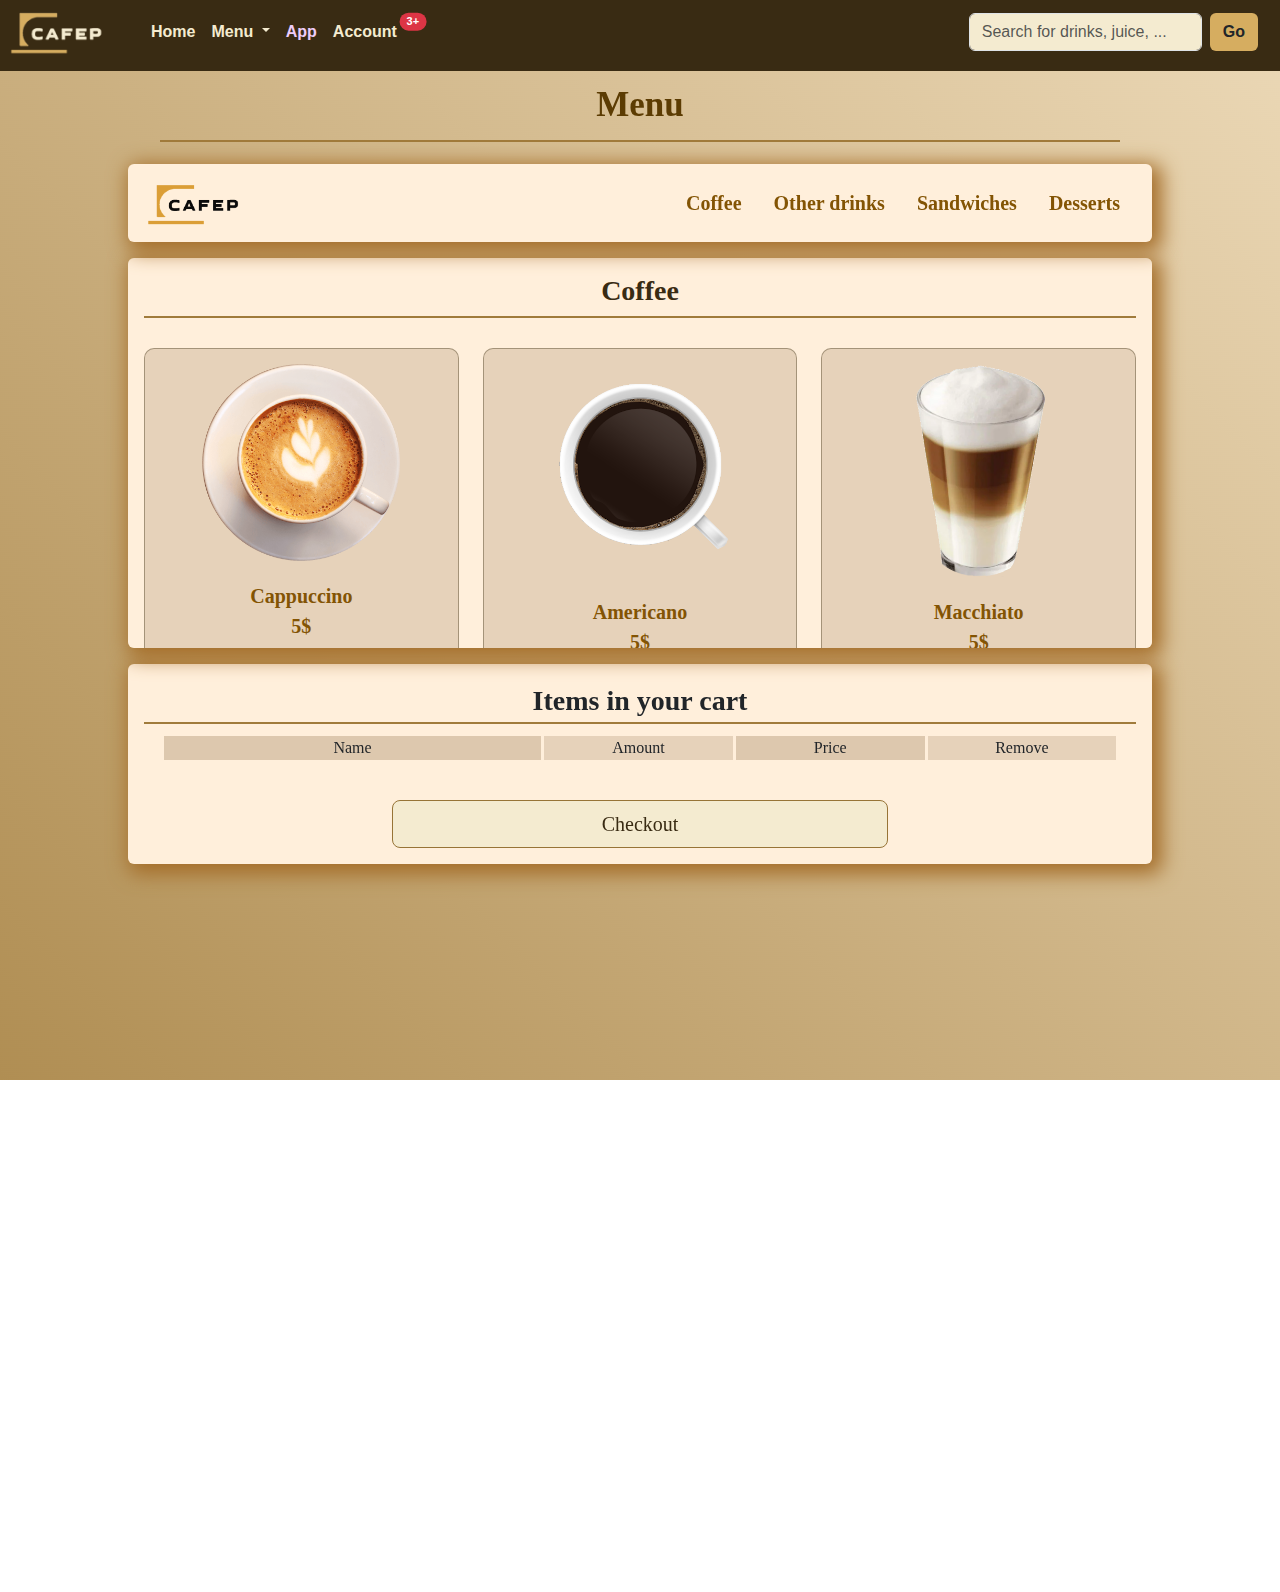
==== commit d2a8ae2d: "Added amatuer Javascript to the website." ====
--- a/menu.html
+++ b/menu.html
@@ -7,6 +7,8 @@
     <link rel="stylesheet" href="https://cdn.jsdelivr.net/npm/bootstrap@5.0.0/dist/css/bootstrap.min.css">
     <link rel="stylesheet" href="style.css">
     <link rel="stylesheet" href="https://cdnjs.cloudflare.com/ajax/libs/font-awesome/4.7.0/css/font-awesome.min.css">
+    <script src="https://ajax.googleapis.com/ajax/libs/jquery/3.6.4/jquery.min.js"></script>
+    <script src="https://maxcdn.bootstrapcdn.com/bootstrap/3.4.1/js/bootstrap.min.js"></script>
     <title>coffeeshop</title>
 </head>
 <body>
@@ -39,7 +41,7 @@
                 <a class="nav-link active fw-semibold" aria-current="page" href="app.html" style="color:#edccf9">App</a>
               </li>
               <li class="nav-item">
-                <a class="nav-link active fw-semibold position-relative" aria-current="page" href="#" style="color:#F4EBD0">Account
+                <a class="nav-link active fw-semibold position-relative" aria-current="page" href="account.html" style="color:#F4EBD0">Account
                   <span class="position-absolute translate-middle badge rounded-pill bg-danger accnotify">
                   3+
                   <span class="visually-hidden">unread notifications</span>
@@ -56,7 +58,7 @@
   <div class="menubody">
     <div class="mt-2 mb-2 fw-semibold text-center menutopheader">Menu</div>
     <div class="w-75 mx-auto" style="background-color:#a07b3b;height:2px;margin-bottom:30px;"></div>
-    <nav id="menunavbar" class="mx-auto navbar px-3 mb-3 rounded menunavbar">
+    <nav id="menunavbar" class="mx-auto navbar px-3 mb-3 rounded menunavbar" style="z-index:1">
       <a class="navbar-brand menunavbarbrand" href="#"><img src="images\logo.png"></a>
       <ul class="nav nav-pills text-center menuitemlist">
         <li class="nav-item">
@@ -70,8 +72,7 @@
         </li>
         <li class="nav-item">
           <a class="nav-link" href="#dessertsmenu">Desserts</a>
-        </li>
-      
+        </li> 
       </ul>
     </nav> 
     <div style="color:#392b13;" data-bs-spy="scroll" data-bs-target="#menunavbar" data-bs-root-margin="0px 0px -40%" data-bs-smooth-scroll="true" class="mx-auto menucontent p-3 rounded-2" tabindex="0">
@@ -82,30 +83,30 @@
           <div class="menuitem" style="height:100%;">
             <img src="images\cappuccino.png">
             <div class="fs-5 fw-bold">
-              Cappuccino<br>
-              5$
-            </div>
-            <button type="button" style="width:85%;" onclick="showToast()" class="btn btn-primary btn-sm mt-2 buyBtn">Add to Cart</button>
+              <div class="menuItemName">Cappuccino</div>
+              <div class="menuItemPrice">5$</div>
+            </div>
+            <button type="button" style="width:85%;" onclick="addToCart(this)" class="btn btn-primary btn-sm mt-2 buyBtn">Add to Cart</button>
           </div>
         </div>
         <div class="col-sm-4">
           <div class="menuitem" style="height:100%;">
             <img src="images\americano.png">
             <div class="fs-5 fw-bold">
-              Americano<br>
-              5$
-            </div>
-            <button type="button" style="width:85%;" onclick="showToast()" class="btn btn-primary btn-sm mt-2 buyBtn">Add to Cart</button>
+              <div class="menuItemName">Americano</div>
+              <div class="menuItemPrice">5$</div>
+            </div>
+            <button type="button" style="width:85%;" onclick="addToCart(this)" class="btn btn-primary btn-sm mt-2 buyBtn">Add to Cart</button>
           </div>
         </div>
         <div class="col-sm-4">
           <div class="menuitem" style="height:100%;">
             <img src="images\macchiato.png">
             <div class="fs-5 fw-bold">
-              Macchiato<br>
-              5$
-            </div>
-            <button type="button" style="width:85%;" onclick="showToast()" class="btn btn-primary btn-sm mt-2 buyBtn">Add to Cart</button>
+              <div class="menuItemName">Macchiato</div>
+              <div class="menuItemPrice">5$</div>
+            </div>
+            <button type="button" style="width:85%;" onclick="addToCart(this)" class="btn btn-primary btn-sm mt-2 buyBtn">Add to Cart</button>
           </div>
         </div>
         <div class="col-sm-4">
@@ -160,7 +161,7 @@
         </div>
         <div class="col-sm-4">
           <div class="menuitem" style="height:100%;">
-            <img src="images\Affogato.png">
+            <img src="images\affogato.png">
             <div class="fs-5 fw-bold">
               Affogato<br>
               5$
@@ -442,8 +443,8 @@
               <small style="width:30%;text-align:right;color:#F4EBD0">just now</small>
               <button type="button" class="btn-close" style="background-color:#F4EBD0;" data-bs-dismiss="toast" aria-label="Close"></button>
           </div>
-          <div class="toast-body" style="background-color:#F4EBD0;color:#392b13">
-              (Item name) is added to cart!
+          <div class="toast-body" id="toastText" style="background-color:#F4EBD0;color:#392b13">
+            <!-- Text goes here -->
           </div>
       </div>
     </div>
@@ -451,14 +452,22 @@
   <div class="checkout">
     <div class="mt-3 rounded mx-auto p-3 cartcontainer">
       <div class="text-center carttitle">Items in your cart</div>
-      <div class="w-100 mx-auto" style="background-color:#a07b3b;height:2px;margin-bottom:30px;"></div>
-      <div class="text-center" style="margin-top:40px;"><button type="button" style="width:50%" class="btn btn-primary btn-lg cartBtn">Checkout</button></div>
+      <div class="w-100 mx-auto" style="background-color:#a07b3b;height:2px;margin-bottom:12px;"></div>
+      <div id="menudisplay" style="padding-left:2%;padding-right:2%;">
+        <div class="orderdisplay" style="display:flex;text-align:center;gap:3px;margin-bottom:3px">
+          <div class="orderName" style="width:40%;background-color:rgba(102, 68, 16, 0.223);">Name</div>
+          <div class="orderAmount" style="width:20%;background-color:rgba(102, 68, 16, 0.164);">Amount</div>
+          <div class="orderPrice" style="width:20%;background-color:rgba(102, 68, 16, 0.223);">Price</div>
+          <div class="orderRemove" style="width:20%;background-color:rgba(102, 68, 16, 0.164);">Remove</div>
+        </div>
+      </div>
+      <div class="text-center" style="margin-top:40px;"><button type="button" onclick="checkout()" style="width:50%" class="btn btn-primary btn-lg cartBtn">Checkout</button></div>
     </div>
   </div>
-  <div class="mt-5" style="position:relative">
-    <img src="images\coffee11.webp" class="bottomimg" style="width:100%;border-top:solid #835404 5px;">
-  </div>
-  <footer style="border-top-color:#835404;border-top-width:4px;border-top-style:solid;padding:0 50px 0px;color:#F4EBD0;margin-top:auto;background-color:#B68D40;">
+  <footer class="footer">
+    <div style="position:relative;margin-left:-50px">
+      <img src="images\coffee11.webp" class="footerimg">
+    </div>
     <div class="row">
           <div class="col-sm-3 col-md-3">
               <div class="footerheader fw-semibold">Locations</div>
@@ -501,12 +510,6 @@
       © 2023-2023 CAFEP All Rights Reserved
     </div>
   </footer>
-  <script>
-    function showToast() {
-        var toastElement = document.querySelector('.toast');
-        var toast = new bootstrap.Toast(toastElement);
-        toast.show();
-    }
-  </script>
+  <script src="script.js"></script>
 </body>
 </html>--- a/style.css
+++ b/style.css
@@ -38,8 +38,6 @@
 
 /* HomePage */
 
-/* TopPage */
-
 .dropdown-menu{
     animation: 0.5s slidedown
 }
@@ -57,7 +55,7 @@
 
 .coffeetext h2{
   color: #fff;
-  font-size: 6vw;
+  font-size: 90px;
   position: absolute;
   transform: translate(-50%, -50%);
 }
@@ -70,6 +68,12 @@
 .coffeetext h2:nth-child(2){
   color:#392b13;
   animation: animate 1.5s ease-in-out infinite;
+}
+
+.accnotify{
+  left:88px;
+  top:10px;
+  font-size:11px;
 }
 
 @keyframes animate{
@@ -117,6 +121,12 @@
   border-bottom-width:4px;
   border-bottom-style:solid;
   z-index:2;
+  margin-top:-7vh;
+}
+
+.carousel-item img{
+  height:100vh;
+  object-fit:cover;
 }
 
 .carousel-item:after{
@@ -129,8 +139,6 @@
   right:0;
   background:rgba(0, 0, 0, 0.229);
 }
-
-/* MidPage */
 
 .introrow{
   font-family:"DM Sans";
@@ -332,7 +340,22 @@
   text-align:center;
 }
 
-/* BottomPage */
+.footer{
+  border-top-color:#835404;
+  border-top-width:4px;
+  border-top-style:solid;
+  padding:0 50px 0px;
+  color:#F4EBD0;
+  margin-top:8vh;
+  background-color:#B68D40;
+}
+
+.footerimg{
+  height:40vh;
+  object-fit:cover;
+  width:100vw;
+  border-bottom:solid #835404 5px;
+}
 
 .footerheader{
   padding:10px;
@@ -419,7 +442,7 @@
 }
 
 .menuitem img{
-  width:50%;
+  width:70%;
   margin-bottom:20px;
 }
 
@@ -428,7 +451,7 @@
 }
 
 .cartcontainer{
-  height:200px;
+  height:auto;
   width:80%;
   background-color:rgb(255, 239, 219);
   box-shadow:rgb(165, 110, 42) 5px 5px 20px 5px;
@@ -437,6 +460,236 @@
 .cartBtn{
   
   background-color:#F4EBD0;
+}
+
+/* AppPage */
+
+.appheader{
+  font-size:35px;
+  color:#5c3c03;
+  margin-top:50px;
+}
+
+.downloadintro{
+  color:#5c3c03;
+  font-size:50px;
+  font-family:Arial, Helvetica, sans-serif;
+  margin-top:50px;
+}
+
+.downloadsubintro{
+  color:#5c3c03;
+  font-size:25px;
+  font-family:Arial, Helvetica, sans-serif;
+}
+
+.downloadBtn{
+  width:100%;
+  display:block;
+}
+
+.fakeqr{
+  border:#5c3c03 10px solid;
+  border-radius:10px;
+  width:30%;
+  margin-left:auto;
+  margin-right:auto;;
+}
+
+.phonecontainer img{
+  width:40vh;
+  margin-left:15vh;
+}
+
+.downloadOptions{
+  margin-top:10vh;
+  display:flex;
+  flex-direction:row;
+  width:60vh;
+  margin-left:auto;
+  margin-right:auto;
+}
+
+/* AccountPage */
+
+#accountbg{
+  position:absolute;
+  top:0;
+  z-index:-1;
+  height:150vh;
+  width:150vw;
+  object-fit:cover;
+}
+
+.accountcontainer{
+  height:80vh;
+  width:40vh;
+  position:relative;
+  border:#F4EBD0 solid 2px;
+  border-radius:10px;
+  background-color:#d5ba87e6
+}
+
+.accounttop{
+  background-color: #392b13e5;
+  height:20%;
+  width:100%;
+  border-top-left-radius:10px;
+  border-top-right-radius:10px;
+  display:flex;
+  flex-direction:row;
+}
+
+.accountheader{
+  color:#F4EBD0;
+  font-family:Arial, Helvetica, sans-serif;
+  font-size:3vh;
+  margin-top:auto;
+  margin-bottom:auto;
+  width:100%;
+}
+
+.accountheader img{
+  width:40%;
+}
+
+.accountbody{
+  margin-left:7%;
+  margin-top:10%;
+  font-family:Arial, Helvetica, sans-serif;
+  font-size:2vh;
+  color:#392b13;
+}
+
+.accountform1{
+  width:93%;
+  background-color:transparent;
+  border:#F4EBD0 solid 2px;
+  border-radius:15px;
+}
+
+textarea:focus,
+input[type="text"]:focus,
+input[type="password"]:focus,
+input[type="datetime"]:focus,
+input[type="datetime-local"]:focus,
+input[type="date"]:focus,
+input[type="month"]:focus,
+input[type="time"]:focus,
+input[type="week"]:focus,
+input[type="number"]:focus,
+input[type="email"]:focus,
+input[type="url"]:focus,
+input[type="search"]:focus,
+input[type="tel"]:focus,
+input[type="color"]:focus,
+.uneditable-input:focus {   
+  border-color: #835404;
+  box-shadow: 0 1px 1px transparent inset, 0 0 8px transparent;
+  outline: 0 none;
+  background-color:transparent;
+}
+
+.remember{
+  display:flex;
+  flex-direction:row;
+  margin-right:7%;
+}
+
+.rememberbox{
+  background-color:transparent;
+  border:solid 2px #F4EBD0;
+}
+
+.rememberbox:hover{
+  background-color:transparent;
+  border-color:#835404;
+}
+
+.accountforgot{
+  margin-left:auto;
+}
+
+.accountforgot a{
+  text-decoration:none;
+  color:#392b13;
+  font-size:13px;
+}
+
+.accountforgot a:hover{
+  color:#F4EBD0;
+  text-decoration:underline;
+  transition:0.3s;
+}
+
+.signinBtn{
+  background-color:transparent;
+  border:solid 2px #F4EBD0;
+  width:85%;
+  margin-left:-2%;
+  border-radius:15px;
+  background-color:#f4ebd077;
+  border-color:#F4EBD0;
+}
+
+.signinBtn:hover{
+  border-color:#835404;
+  background-color:#f4ebd0bb;
+  transition:0.3s;
+}
+
+.signupBtn{
+  background-color:transparent;
+  border:solid 2px #F4EBD0;
+  width:20%;
+  margin-left:-1%;
+  border-radius:15px;
+  background-color:#f4ebd077;
+  border-color:#F4EBD0;
+}
+
+.signupBtn:hover{
+  border-color:#835404;
+  background-color:#f4ebd0bb;
+  transition:0.3s;
+}
+
+.modal-content{
+  background-color:#392b13;
+  border-bottom-color:#392b13 solid 3px;
+  border: #F4EBD0 solid 2px;
+  border-radius:15px;
+}
+
+.modal-title img{
+  width:70%;
+}
+
+.modalBtn{
+  background-color:#d5ba87;
+}
+
+.modal-body{
+  color:#392b13;
+  background-color:#d5ba87;
+  border-bottom-left-radius:15px;
+  border-bottom-right-radius:15px;
+}
+
+.accountreturn{
+  margin-left:-6%;
+  margin-top:8%;
+}
+
+.accountreturn a{
+  color:#392b13;
+  text-decoration:none;
+}
+
+.accountreturn a:hover{
+  color:#F4EBD0;
+  transition:0.3s;
+  text-decoration:underline;
 }
 
 /* MediaQuery */
@@ -535,6 +788,15 @@
   .menuitemlist a{
     font-size:19px;
   }
+
+  .downloadintro{
+    font-size:35px;
+  }
+
+  .downloadBtns{
+    margin-top:5%;
+    display:block;
+  }
 }
 
 @media all and (max-width:1080px){
@@ -546,4 +808,43 @@
       margin-left:auto;
       margin-right:auto;
   }
+}
+
+@media all and (max-width:991px){
+  .accnotify{
+    left:80px;
+  }
+}
+
+@media all and (max-width:1310px){
+  .phonecontainer{
+    margin-left:auto;
+    margin-right:auto;
+    width:100%;
+  }
+
+  .phonecontainer img{
+    margin-left:auto;
+    margin-right:auto;
+  }
+
+  .downloadcontainer{
+    margin-left:auto;
+    margin-right:auto;
+    width:90%;
+    margin-top:50px;
+  }
+
+  .downloadsubintro{
+    margin-bottom:-50px;
+  }
+
+  .downloadOptions{
+    width:45vh;
+    height:auto;
+  }
+
+  .downloadintro{
+    margin-top:0;
+  }
 }